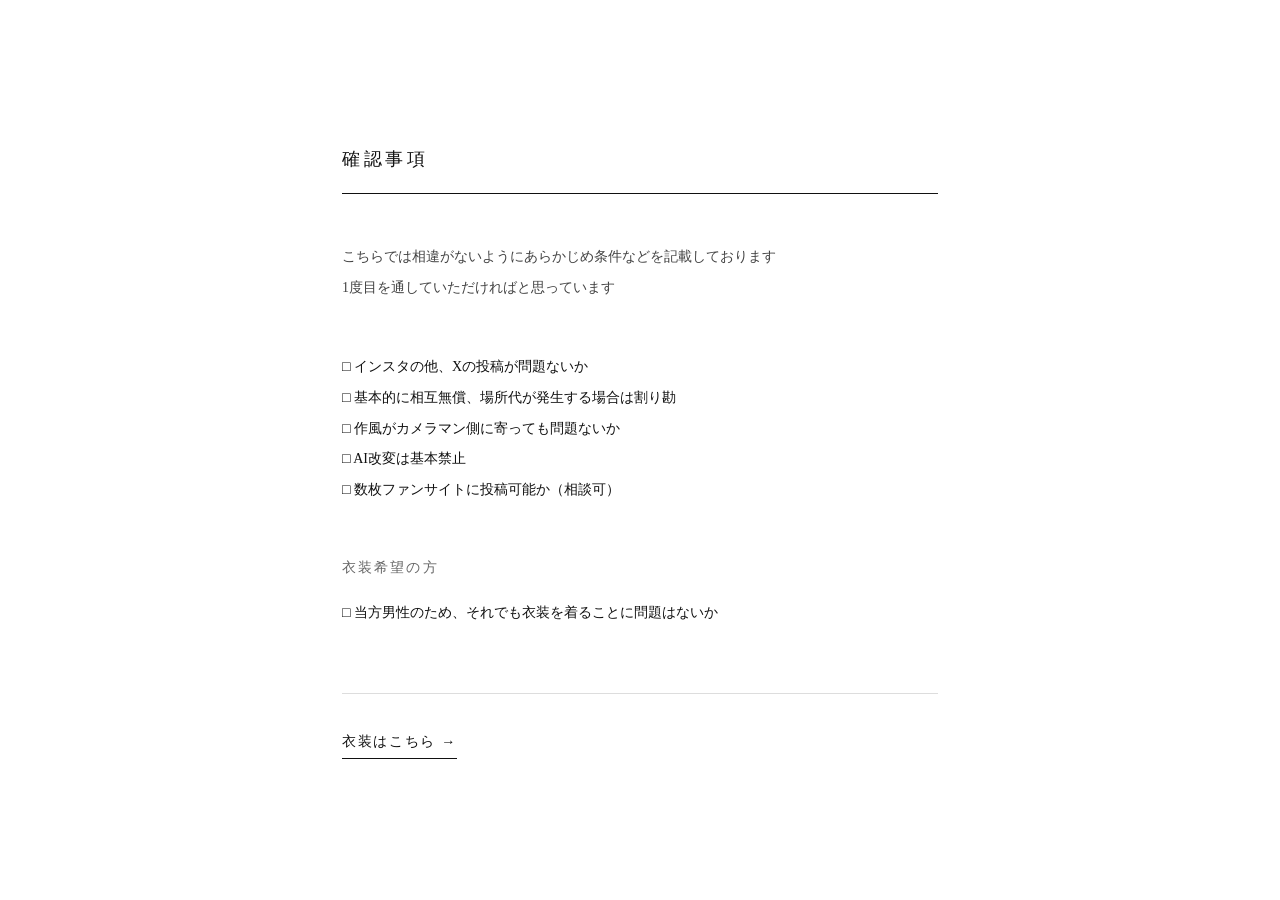
==== index.html @ 60357b60 "first commit" ====
<!DOCTYPE html>
<html lang="ja">
<head>
  <meta charset="UTF-8">
  <meta name="viewport" content="width=device-width, initial-scale=1.0">
  <title>確認事項</title>
  <link rel="stylesheet" href="style.css">
</head>
<body>
  <div class="container">
    <h1>確認事項</h1>

    <p class="intro">
      こちらでは相違がないようにあらかじめ条件などを記載しております<br>
      1度目を通していただければと思っています
    </p>

    <div class="section">
      <ul class="checklist">
        <li>インスタの他、Xの投稿が問題ないか</li>
        <li>基本的に相互無償、場所代が発生する場合は割り勘</li>
        <li>作風がカメラマン側に寄っても問題ないか</li>
        <li>AI改変は基本禁止</li>
        <li>数枚ファンサイトに投稿可能か（相談可）</li>
      </ul>
    </div>

    <div class="section">
      <p class="section-title">衣装希望の方</p>
      <ul class="checklist">
        <li>当方男性のため、それでも衣装を着ることに問題はないか</li>
      </ul>
    </div>

    <div class="costume-link-wrap">
      <a href="衣装.html" class="costume-link">衣装はこちら &rarr;</a>
    </div>
  </div>
</body>
</html>
---- style.css ----
* {
  margin: 0;
  padding: 0;
  box-sizing: border-box;
}

body {
  font-family: "游明朝", "Yu Mincho", "ヒラギノ明朝 ProN W3", "Hiragino Mincho ProN", "HGS明朝E", serif;
  background-color: #fff;
  color: #111;
  line-height: 2;
  font-size: 15px;
  min-height: 100vh;
  display: flex;
  align-items: center;
}

.container {
  max-width: 660px;
  width: 100%;
  margin: 0 auto;
  padding: 60px 32px;
}

h1 {
  font-size: 18px;
  font-weight: normal;
  letter-spacing: 0.2em;
  margin-bottom: 48px;
  padding-bottom: 16px;
  border-bottom: 1px solid #111;
}

.intro {
  font-size: 14px;
  color: #444;
  margin-bottom: 48px;
  line-height: 2.2;
}

.section {
  margin-bottom: 48px;
}

.section-title {
  font-size: 14px;
  font-weight: normal;
  letter-spacing: 0.15em;
  margin-bottom: 16px;
  color: #666;
}

.checklist {
  list-style: none;
  padding: 0;
}

.checklist li {
  font-size: 14px;
  line-height: 2.2;
  padding-left: 1.6em;
  text-indent: -1.6em;
  color: #111;
}

.checklist li::before {
  content: "□ ";
}

.costume-link-wrap {
  margin-top: 64px;
  padding-top: 32px;
  border-top: 1px solid #ddd;
}

.costume-link {
  display: inline-block;
  font-size: 14px;
  color: #111;
  text-decoration: none;
  letter-spacing: 0.12em;
  border-bottom: 1px solid #111;
  padding-bottom: 2px;
  transition: opacity 0.2s;
}

.costume-link:hover {
  opacity: 0.5;
}

/* 衣装ページ */
.back-link {
  display: inline-block;
  font-size: 13px;
  color: #666;
  text-decoration: none;
  letter-spacing: 0.1em;
  margin-bottom: 48px;
  transition: opacity 0.2s;
}

.back-link:hover {
  opacity: 0.5;
}

.costume-item {
  margin-bottom: 80px;
  padding-bottom: 64px;
  border-bottom: 1px solid #e0e0e0;
}

.costume-item:last-child {
  border-bottom: none;
}

.costume-number {
  font-size: 13px;
  letter-spacing: 0.2em;
  color: #888;
  margin-bottom: 24px;
}

.costume-images {
  display: flex;
  gap: 12px;
  margin-bottom: 28px;
  flex-wrap: wrap;
}

.costume-images img {
  width: calc(50% - 6px);
  height: auto;
  display: block;
  object-fit: cover;
  max-height: 480px;
}

.costume-images.single img {
  width: 100%;
  max-height: 520px;
  object-fit: cover;
}

.size-table {
  font-size: 13px;
  color: #444;
  margin-bottom: 16px;
  line-height: 2;
}

.size-label {
  display: block;
  font-size: 12px;
  color: #888;
  letter-spacing: 0.1em;
  margin-bottom: 4px;
}

.size-value {
  display: block;
  font-size: 13px;
  color: #111;
  letter-spacing: 0.05em;
}

.costume-desc {
  font-size: 13px;
  color: #444;
  line-height: 2;
  margin-top: 16px;
}

.costume-desc .note {
  color: #888;
  font-size: 12px;
}
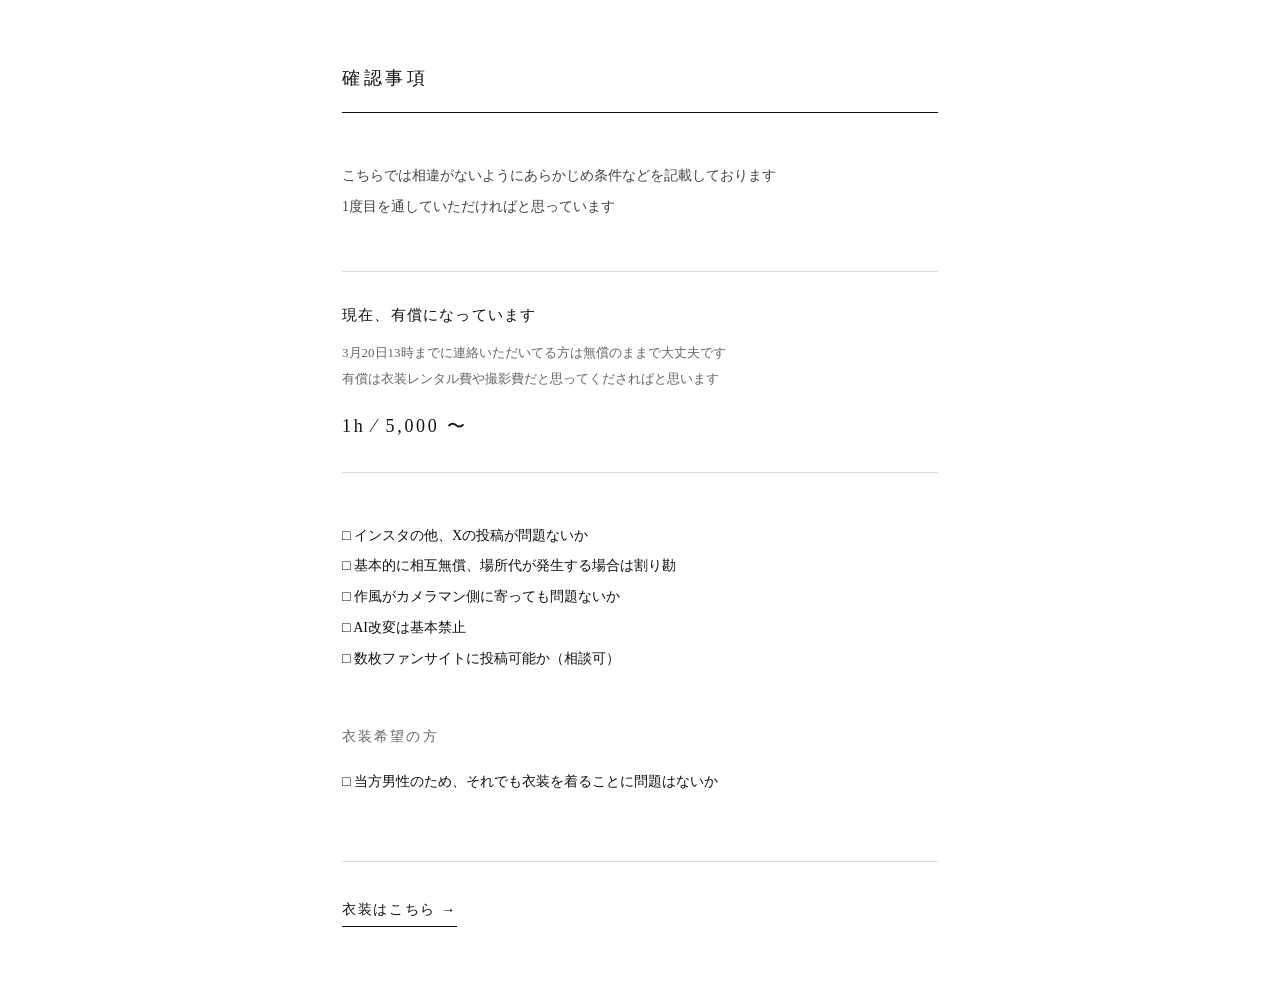
==== commit d8b29dcc: "add pricing notice section above checklist Co-Authored-By: Claude Sonnet 4.6 <noreply@anthropic.com>" ====
--- a/index.html
+++ b/index.html
@@ -14,6 +14,13 @@
       こちらでは相違がないようにあらかじめ条件などを記載しております<br>
       1度目を通していただければと思っています
     </p>
+
+    <div class="section notice">
+      <p class="notice-main">現在、有償になっています</p>
+      <p class="notice-sub">3月20日13時までに連絡いただいてる方は無償のままで大丈夫です</p>
+      <p class="notice-sub">有償は衣装レンタル費や撮影費だと思ってくださればと思います</p>
+      <p class="price">1h &frasl; 5,000 〜</p>
+    </div>
 
     <div class="section">
       <ul class="checklist">
--- a/style.css
+++ b/style.css
@@ -65,6 +65,30 @@
 
 .checklist li::before {
   content: "□ ";
+}
+
+.notice {
+  border-top: 1px solid #ddd;
+  border-bottom: 1px solid #ddd;
+  padding: 28px 0;
+}
+
+.notice-main {
+  font-size: 15px;
+  letter-spacing: 0.08em;
+  margin-bottom: 10px;
+}
+
+.notice-sub {
+  font-size: 13px;
+  color: #666;
+  line-height: 2;
+}
+
+.price {
+  margin-top: 16px;
+  font-size: 18px;
+  letter-spacing: 0.15em;
 }
 
 .costume-link-wrap {
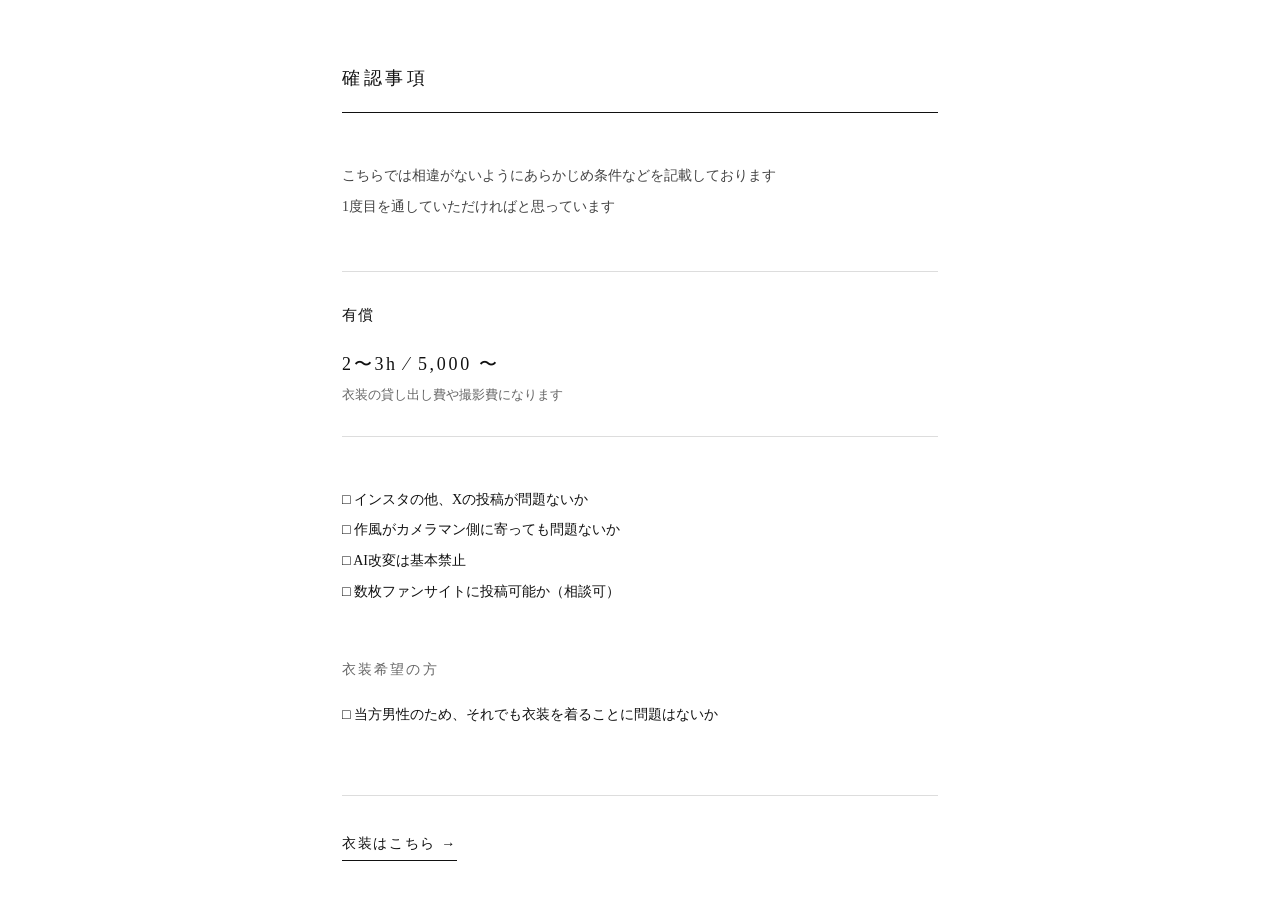
==== commit fc3d9d0f: "update pricing notice and remove free shooting item Co-Authored-By: Claude Sonnet 4.6 <noreply@anthr" ====
--- a/index.html
+++ b/index.html
@@ -16,17 +16,15 @@
     </p>
 
     <div class="section notice">
-      <p class="notice-main">現在、有償になっています</p>
-      <p class="notice-sub">3月20日13時までに連絡いただいてる方は無償のままで大丈夫です</p>
-      <p class="notice-sub">有償は衣装レンタル費や撮影費だと思ってくださればと思います</p>
-      <p class="price">1h &frasl; 5,000 〜</p>
+      <p class="notice-main">有償</p>
+      <p class="price">2〜3h &frasl; 5,000 〜</p>
+      <p class="notice-sub">衣装の貸し出し費や撮影費になります</p>
     </div>
 
     <div class="section">
       <ul class="checklist">
         <li>インスタの他、Xの投稿が問題ないか</li>
-        <li>基本的に相互無償、場所代が発生する場合は割り勘</li>
-        <li>作風がカメラマン側に寄っても問題ないか</li>
+<li>作風がカメラマン側に寄っても問題ないか</li>
         <li>AI改変は基本禁止</li>
         <li>数枚ファンサイトに投稿可能か（相談可）</li>
       </ul>
